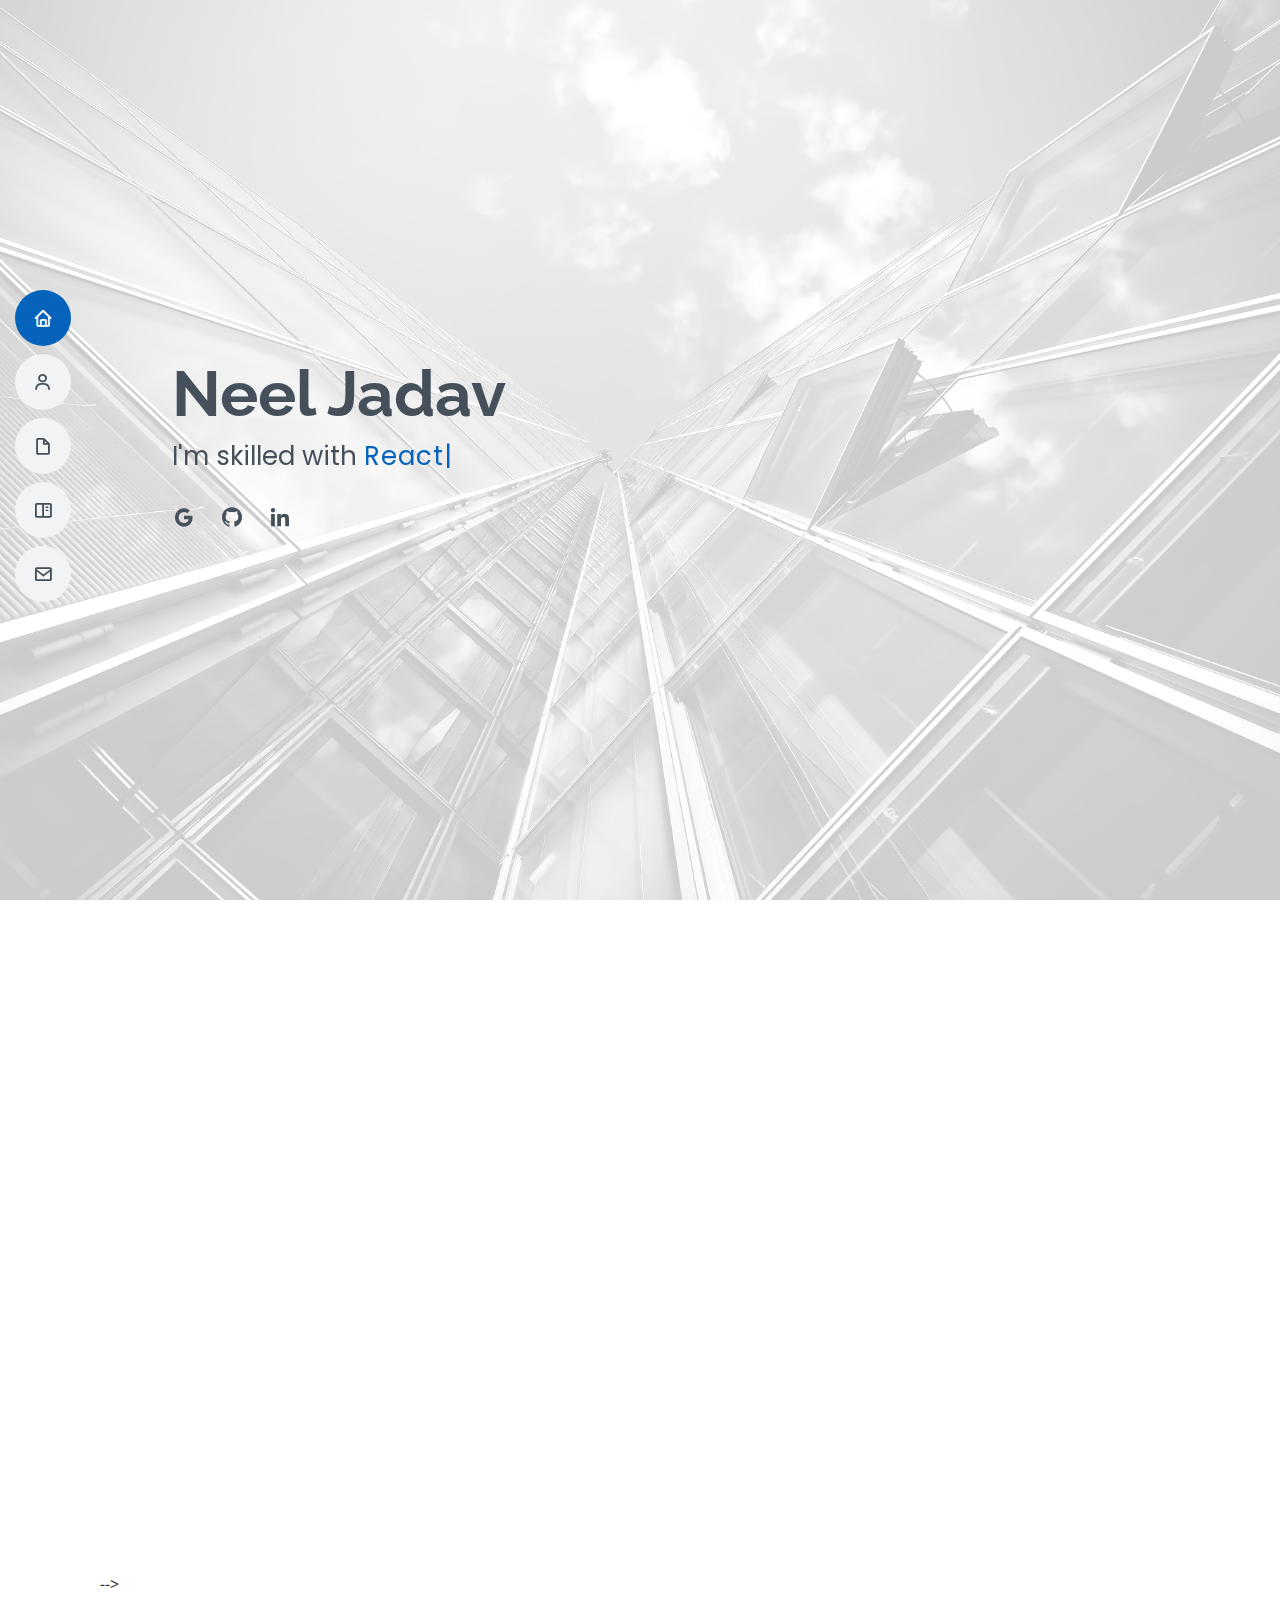
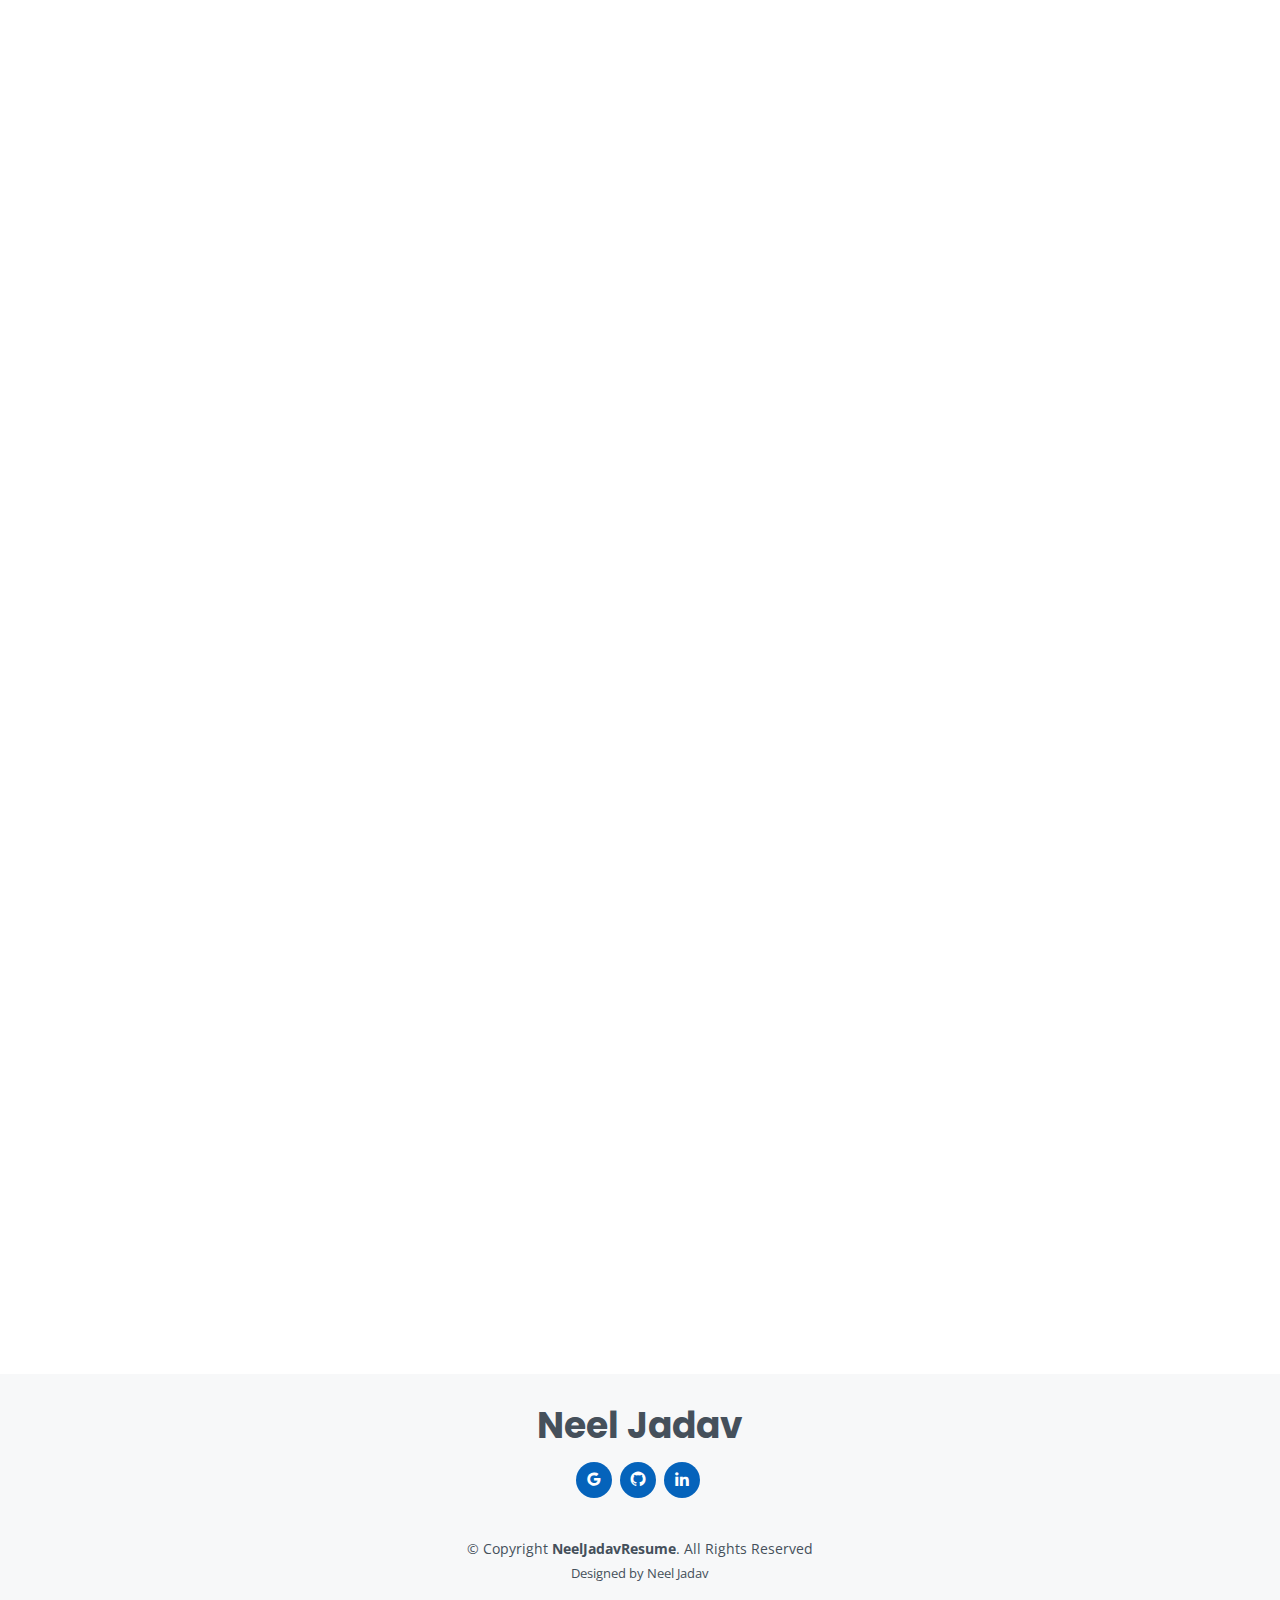
==== index.html @ 779129e9 "NeelJadavPortfolio" ====
<!DOCTYPE html>
<html lang="en">

<head>
  <meta charset="utf-8">
  <meta content="width=device-width, initial-scale=1.0" name="viewport">

  <title>Neel Jadav Portfolio</title>
  <meta content="" name="description">
  <meta content="" name="keywords">

  <!-- Favicons -->
  <link href="assets/img/njlogo.png" rel="icon">
  <link href="assets/img/njlogo.png" rel="apple-touch-icon">

  <!-- Google Fonts -->
  <link href="https://fonts.googleapis.com/css?family=Open+Sans:300,300i,400,400i,600,600i,700,700i|Raleway:300,300i,400,400i,500,500i,600,600i,700,700i|Poppins:300,300i,400,400i,500,500i,600,600i,700,700i" rel="stylesheet">

  <!-- Vendor CSS Files -->
  <link href="assets/vendor/aos/aos.css" rel="stylesheet">
  <link href="assets/vendor/bootstrap/css/bootstrap.min.css" rel="stylesheet">
  <link href="assets/vendor/bootstrap-icons/bootstrap-icons.css" rel="stylesheet">
  <link href="assets/vendor/boxicons/css/boxicons.min.css" rel="stylesheet">
  <link href="assets/vendor/glightbox/css/glightbox.min.css" rel="stylesheet">
  <link href="assets/vendor/swiper/swiper-bundle.min.css" rel="stylesheet">

  <!-- Template Main CSS File -->
  <link href="assets/css/style.css" rel="stylesheet">

  <!-- =======================================================
  * Template Name: MyResume - v4.7.0
  * Template URL: https://bootstrapmade.com/free-html-bootstrap-template-my-resume/
  * Author: BootstrapMade.com
  * License: https://bootstrapmade.com/license/
  ======================================================== -->
</head>

<body>

  <!-- ======= Mobile nav toggle button ======= -->
  <!-- <button type="button" class="mobile-nav-toggle d-xl-none"><i class="bi bi-list mobile-nav-toggle"></i></button> -->
  <i class="bi bi-list mobile-nav-toggle d-xl-none"></i>
  <!-- ======= Header ======= -->
  <header id="header" class="d-flex flex-column justify-content-center">

    <nav id="navbar" class="navbar nav-menu">
      <ul>
        <li><a href="#hero" class="nav-link scrollto active"><i class="bx bx-home"></i> <span>Home</span></a></li>
        <li><a href="#about" class="nav-link scrollto"><i class="bx bx-user"></i> <span>About</span></a></li>
        <li><a href="#resume" class="nav-link scrollto"><i class="bx bx-file-blank"></i> <span>Resume</span></a></li>
        <li><a href="#portfolio" class="nav-link scrollto"><i class="bx bx-book-content"></i> <span>Portfolio</span></a></li>
        <li><a href="#contact" class="nav-link scrollto"><i class="bx bx-envelope"></i> <span>Contact</span></a></li>
      </ul>
    </nav><!-- .nav-menu -->

  </header><!-- End Header -->

  <!-- ======= Hero Section ======= -->
  <section id="hero" class="d-flex flex-column justify-content-center">
    <div class="container" data-aos="zoom-in" data-aos-delay="100">
      <h1>Neel Jadav</h1>
      <p>I'm skilled with <span class="typed" data-typed-items="React Native, JavaScript, Java, DjangoRestFramework, Django"></span></p>
      <div class="social-links">
        <!-- <a href="#" class="facebook"><i class="bx bxl-facebook"></i></a> -->
        <a href="mailto:jadavneel70@gmail.com" target="_" class="instagram"><i class="bx bxl-google"></i></a>
        <a href="https://github.com/neelJadav27" target="_" class="google-plus"><i class="bx bxl-github"></i></a>
        <a href="https://www.linkedin.com/in/neeljadav/" target="_" class="linkedin"><i class="bx bxl-linkedin"></i></a>
      </div>
    </div>
  </section><!-- End Hero -->

  <main id="main">

    <!-- ======= About Section ======= -->
    <section id="about" class="about">
      <div class="container" data-aos="fade-up">

        <div class="section-title">
          <h2>About</h2>
          <!-- <p>Magnam dolores commodi suscipit. Necessitatibus eius consequatur ex aliquid fuga eum quidem. Sit sint consectetur velit. Quisquam quos quisquam cupiditate. Et nemo qui impedit suscipit alias ea. Quia fugiat sit in iste officiis commodi quidem hic quas.</p> -->
        </div>

        <div class="row">
          <div class="col-lg-4">
            <img src="assets/img/neelProfile.jpg" class="img-fluid" alt="">
          </div>

          <div class="col-lg-7 pt-4 pt-lg-0 content">
            <h3>Full-Stack Software Engineer</h3>
            <p class="fst-italic">
              I have developed multiple projects from scratch, carrying the development of its' back-end and front-end codebases.
            </p>
            <div class="row">
              <div class="col-lg-6">
                <ul>
                  <li><i class="bi bi-chevron-right"></i> <strong>Birthday:</strong> <span>27 December 1997</span></li>
                  
                  <li><i class="bi bi-chevron-right"></i> <strong>Phone:</strong> <span>+1 (647)-949-1227</span></li>
                  <li><i class="bi bi-chevron-right"></i> <strong>City:</strong> <span>Windsor, ON, Canada</span></li>
                </ul>
              </div>
              <div class="col-lg-6">
                <ul>
                  <li><i class="bi bi-chevron-right"></i> <strong>Age:</strong> <span>24</span></li>
                  <li><i class="bi bi-chevron-right"></i> <strong>Degree:</strong> <span>Master</span></li>
                  <li><i class="bi bi-chevron-right"></i> <strong>Email:</strong> <span>jadavn@uwindsor.ca</span></li>
                  
                </ul>
              </div>
            </div>
            <!-- <p>
              Officiis eligendi itaque labore et dolorum mollitia officiis optio vero. Quisquam sunt adipisci omnis et ut. Nulla accusantium dolor incidunt officia tempore. Et eius omnis.
              Cupiditate ut dicta maxime officiis quidem quia. Sed et consectetur qui quia repellendus itaque neque. Aliquid amet quidem ut quaerat cupiditate. Ab et eum qui repellendus omnis culpa magni laudantium dolores.
            </p> -->
          </div>
        </div>

      </div>
    </section><!-- End About Section -->

    <!-- ======= Facts Section =======
    <section id="facts" class="facts">
      <div class="container" data-aos="fade-up">

        <div class="section-title">
          <h2>Facts</h2>
          <p>Magnam dolores commodi suscipit. Necessitatibus eius consequatur ex aliquid fuga eum quidem. Sit sint consectetur velit. Quisquam quos quisquam cupiditate. Et nemo qui impedit suscipit alias ea. Quia fugiat sit in iste officiis commodi quidem hic quas.</p>
        </div>

        <div class="row">

          <div class="col-lg-3 col-md-6">
            <div class="count-box">
              <i class="bi bi-emoji-smile"></i>
              <span data-purecounter-start="0" data-purecounter-end="232" data-purecounter-duration="1" class="purecounter"></span>
              <p>Happy Clients</p>
            </div>
          </div>

          <div class="col-lg-3 col-md-6 mt-5 mt-md-0">
            <div class="count-box">
              <i class="bi bi-journal-richtext"></i>
              <span data-purecounter-start="0" data-purecounter-end="521" data-purecounter-duration="1" class="purecounter"></span>
              <p>Projects</p>
            </div>
          </div>

          <div class="col-lg-3 col-md-6 mt-5 mt-lg-0">
            <div class="count-box">
              <i class="bi bi-headset"></i>
              <span data-purecounter-start="0" data-purecounter-end="1463" data-purecounter-duration="1" class="purecounter"></span>
              <p>Hours Of Support</p>
            </div>
          </div>

          <div class="col-lg-3 col-md-6 mt-5 mt-lg-0">
            <div class="count-box">
              <i class="bi bi-award"></i>
              <span data-purecounter-start="0" data-purecounter-end="25" data-purecounter-duration="1" class="purecounter"></span>
              <p>Awards</p>
            </div>
          </div>

        </div>

      </div>
    </section><!-- End Facts Section -->
 -->
    <!-- ======= Skills Section ======= -->
    <section id="skills" class="skills section-bg">
      <div class="container" data-aos="fade-up">

        <div class="section-title">
          <h2>Skills</h2>
          <!-- <p>Magnam dolores commodi suscipit. Necessitatibus eius consequatur ex aliquid fuga eum quidem. Sit sint consectetur velit. Quisquam quos quisquam cupiditate. Et nemo qui impedit suscipit alias ea. Quia fugiat sit in iste officiis commodi quidem hic quas.</p> -->
          <p>I have developed multiple projects from scratch, carrying the development of its' back-end and front-end codebases.</p>
        </div>

        <div class="row skills-content">

          <div class="col-lg-6">

            <div class="progress">
              <span class="skill">React Native <i class="val">70%</i></span>
              <div class="progress-bar-wrap">
                <div class="progress-bar" role="progressbar" aria-valuenow="70" aria-valuemin="0" aria-valuemax="100"></div>
              </div>
            </div>

            <div class="progress">
              <span class="skill">Java <i class="val">80%</i></span>
              <div class="progress-bar-wrap">
                <div class="progress-bar" role="progressbar" aria-valuenow="80" aria-valuemin="0" aria-valuemax="100"></div>
              </div>
            </div>

            <div class="progress">
              <span class="skill">JavaScript <i class="val">85%</i></span>
              <div class="progress-bar-wrap">
                <div class="progress-bar" role="progressbar" aria-valuenow="85" aria-valuemin="0" aria-valuemax="100"></div>
              </div>
            </div>

          </div>

          <div class="col-lg-6">

            <div class="progress">
              <span class="skill">Django REST Framework <i class="val">70%</i></span>
              <div class="progress-bar-wrap">
                <div class="progress-bar" role="progressbar" aria-valuenow="70" aria-valuemin="0" aria-valuemax="100"></div>
              </div>
            </div>

            <div class="progress">
              <span class="skill">HTML/CSS <i class="val">90%</i></span>
              <div class="progress-bar-wrap">
                <div class="progress-bar" role="progressbar" aria-valuenow="90" aria-valuemin="0" aria-valuemax="100"></div>
              </div>
            </div>

            <div class="progress">
              <span class="skill">Python <i class="val">70%</i></span>
              <div class="progress-bar-wrap">
                <div class="progress-bar" role="progressbar" aria-valuenow="70" aria-valuemin="0" aria-valuemax="100"></div>
              </div>
            </div>

          </div>

        </div>

      </div>
    </section><!-- End Skills Section -->

    <!-- ======= Resume Section ======= -->
    <section id="resume" class="resume">
      <div class="container" data-aos="fade-up">

        <div class="section-title">
          <h2>Resume</h2>
        </div>

        <div class="row">
          <div class="col-lg-6">
            <h3 class="resume-title">Summary</h3>
            <div class="resume-item pb-0">
              <h4>Neel Jadav</h4>
              <!-- <p><em>Innovative and deadline-driven Graphic Designer with 3+ years of experience designing and developing user-centered digital/print marketing material from initial concept to final, polished deliverable.</em></p> -->
              <p><em>Aspiring computer engineer looking to work for reputable firms to offer high-quality work and learn their methods of execution.</em></p>
              <ul>
                <li>645 Randolph Avenue, Windsor, ON, Canada</li>
                <li>(647) 949-1227</li>
                <li>jadavn@uwindsor.ca</li>
              </ul>
            </div>

            <h3 class="resume-title">Education</h3>
            <div class="resume-item">
              <h4>Master of Applied Computing</h4>
              <h5>2021 - Present</h5>
              <p><em>University of Windsor, Windsor, Ontario</em></p>
              <p>Coursework: Advanced Softare Engineering topics, Advanced computing concepts, Advanced software programming, Advanced Database topics.</p>
            </div>
            <div class="resume-item">
              <h4>Bachelor of Technology in Computer Engineering</h4>
              <h5>2016 - 2020</h5>
              <p><em>Indus University, Ahmedabad, India</em></p>
              <p>Organised a number of technical events for computer department students on campus.</p>
            </div>
          </div>
          <div class="col-lg-6">
            <h3 class="resume-title">Professional Experience</h3>
            <div class="resume-item">
              <h4>React Native Trainee</h4>
              <h5>June 2020 - October 2020</h5>
              <p><em>Surat, Gujarat, India </em></p>
              <ul>
                <li>Modified UI design of client’s existing FoodDelivery application.</li>
                <li>Solved functional errors in the application and present solutions as per requirements.</li>
                <li>Daily standup meeting with client for updates and additional requirements.</li>
              </ul>
            </div>
            <div class="resume-item">
              <h4>Android Application Developer</h4>
              <h5>January 2020 - May 2020</h5>
              <p><em>Surat, Gujarat, India</em></p>
              <ul>
                <li>Developed an application to check whether sales representatives have visited the designated area.</li>
                <li>Developed both back-end and front-end codebases of the project.</li>
                <li>Worked on Google's DirectionAPI for tracking the employees current location and compare with designated location.</li>
              </ul>
            </div>
          </div>
          
          <div class="col-lg-6">
            <h3 class="resume-title">Certificate</h3>
            <div class="resume-item">
              <ul>
                <li>Software Development Life Cycle(SDLC), Online LinkedIn Learning</li>
                <li>Learning <b>MongoDB</b> by Justin Jenkins, LinkedIn Learning</li>
                <li>APIs and Web Services by Kesha Williams, LinkedIn Learning</li>
              </ul>
            </div>
          </div>
        </div>

      </div>
    </section><!-- End Resume Section -->

    <!-- ======= Portfolio Section ======= -->
    <section id="portfolio" class="portfolio section-bg">
      <div class="container" data-aos="fade-up">

        <div class="section-title">
          <h2>Projects</h2>
          <p>I highlighted few projects that I worked on during my undergraduate and graduate studies.</p>
        </div>

        <!-- <div class="row">
          <div class="col-lg-12 d-flex justify-content-center" data-aos="fade-up" data-aos-delay="100">
            <ul id="portfolio-flters">
              <li data-filter="*" class="filter-active">All</li>
              <li data-filter=".filter-app">App</li>
              <li data-filter=".filter-card">Card</li>
              <li data-filter=".filter-web">Web</li>
            </ul>
          </div>
        </div> -->

        <div class="row portfolio-container" data-aos="fade-up" data-aos-delay="200">

          <div class="col-lg-4 col-md-6 portfolio-item filter-app">
            <div class="portfolio-wrap">
              <img src="assets/img/portfolio/WindsAR_logo.jpeg" class="img-fluid" alt="">
              <div class="portfolio-info">
                <h4>WindsAR</h4>
                <div class="portfolio-links">
                  <a href="assets/img/portfolio/WindsAR_logo.jpeg" data-gallery="portfolioGallery" class="portfolio-lightbox" title="WindsAR"><b><i class="bx bx-plus"></i></b></a>
                  <a href="portfolio-details.html" class="portfolio-details-lightbox" data-glightbox="type: external" title="Portfolio Details"><i class="bx bx-link"></i></a>
                </div>
              </div>
            </div>
          </div>

          <div class="col-lg-4 col-md-6 portfolio-item filter-app">
            <div class="portfolio-wrap">
              <img src="assets/img/portfolio/anveshan.jpg" class="img-fluid" alt="">
              <div class="portfolio-info">
                <h4>Search Engine - Anveshan</h4>
                <div class="portfolio-links">
                  <a href="assets/img/portfolio/anveshan.jpg" data-gallery="portfolioGallery" class="portfolio-lightbox" title="Search Engine - Anveshan"><i class="bx bx-plus"></i></a>
                  <a href="anveshan.html" class="portfolio-details-lightbox" data-glightbox="type: external" title="Portfolio Details"><i class="bx bx-link"></i></a>
                </div>
              </div>
            </div>
          </div>

          <div class="col-lg-4 col-md-6 portfolio-item filter-app">
            <div class="portfolio-wrap">
              <img src="assets/img/portfolio/Predictocrypto.jpg" class="img-fluid" alt="">
              <div class="portfolio-info">
                <h4>Predict-o-crypto</h4>
                <div class="portfolio-links">
                  <a href="assets/img/portfolio/Predictocrypto.jpg" data-gallery="portfolioGallery" class="portfolio-lightbox" title="Predict-o-crypto"><i class="bx bx-plus"></i></a>
                  <a href="predicto.html" class="portfolio-details-lightbox" data-glightbox="type: external" title="Portfolio Details"><i class="bx bx-link"></i></a>
                </div>
              </div>
            </div>
          </div>

          <div class="col-lg-4 col-md-6 portfolio-item filter-app">
            <div class="portfolio-wrap">
              <img src="assets/img/portfolio/GPSTrackingSystem.png" class="img-fluid" alt="">
              <div class="portfolio-info">
                <h4>GPS Based Tracking System</h4>
                <div class="portfolio-links">
                  <a href="assets/img/portfolio/GPSTrackingSystem.png" data-gallery="portfolioGallery" class="portfolio-lightbox" title="GPS Based Appointment Tracking System"><i class="bx bx-plus"></i></a>
                  <a href="GPStrack.html" class="portfolio-details-lightbox" data-glightbox="type: external" title="Portfolio Details"><i class="bx bx-link"></i></a>
                </div>
              </div>
            </div>
          </div>

          <!-- <div class="col-lg-4 col-md-6 portfolio-item filter-card">
            <div class="portfolio-wrap">
              <img src="assets/img/portfolio/portfolio-4.jpg" class="img-fluid" alt="">
              <div class="portfolio-info">
                <h4></h4>
                <p>Card</p>
                <div class="portfolio-links">
                  <a href="assets/img/portfolio/portfolio-4.jpg" data-gallery="portfolioGallery" class="portfolio-lightbox" title="Card 2"><i class="bx bx-plus"></i></a>
                  <a href="portfolio-details.html" class="portfolio-details-lightbox" data-glightbox="type: external" title="Portfolio Details"><i class="bx bx-link"></i></a>
                </div>
              </div>
            </div>
          </div> -->

          <!-- <div class="col-lg-4 col-md-6 portfolio-item filter-web">
            <div class="portfolio-wrap">
              <img src="assets/img/portfolio/portfolio-5.jpg" class="img-fluid" alt="">
              <div class="portfolio-info">
                <h4>Web 2</h4>
                <p>Web</p>
                <div class="portfolio-links">
                  <a href="assets/img/portfolio/portfolio-5.jpg" data-gallery="portfolioGallery" class="portfolio-lightbox" title="Web 2"><i class="bx bx-plus"></i></a>
                  <a href="portfolio-details.html" class="portfolio-details-lightbox" data-glightbox="type: external" title="Portfolio Details"><i class="bx bx-link"></i></a>
                </div>
              </div>
            </div>
          </div>

          <div class="col-lg-4 col-md-6 portfolio-item filter-app">
            <div class="portfolio-wrap">
              <img src="assets/img/portfolio/portfolio-6.jpg" class="img-fluid" alt="">
              <div class="portfolio-info">
                <h4>App 3</h4>
                <p>App</p>
                <div class="portfolio-links">
                  <a href="assets/img/portfolio/portfolio-6.jpg" data-gallery="portfolioGallery" class="portfolio-lightbox" title="App 3"><i class="bx bx-plus"></i></a>
                  <a href="portfolio-details.html" class="portfolio-details-lightbox" data-glightbox="type: external" title="Portfolio Details"><i class="bx bx-link"></i></a>
                </div>
              </div>
            </div>
          </div>

          <div class="col-lg-4 col-md-6 portfolio-item filter-card">
            <div class="portfolio-wrap">
              <img src="assets/img/portfolio/portfolio-7.jpg" class="img-fluid" alt="">
              <div class="portfolio-info">
                <h4>Card 1</h4>
                <p>Card</p>
                <div class="portfolio-links">
                  <a href="assets/img/portfolio/portfolio-7.jpg" data-gallery="portfolioGallery" class="portfolio-lightbox" title="Card 1"><i class="bx bx-plus"></i></a>
                  <a href="portfolio-details.html" class="portfolio-details-lightbox" data-glightbox="type: external" title="Portfolio Details"><i class="bx bx-link"></i></a>
                </div>
              </div>
            </div>
          </div>

          <div class="col-lg-4 col-md-6 portfolio-item filter-card">
            <div class="portfolio-wrap">
              <img src="assets/img/portfolio/portfolio-8.jpg" class="img-fluid" alt="">
              <div class="portfolio-info">
                <h4>Card 3</h4>
                <p>Card</p>
                <div class="portfolio-links">
                  <a href="assets/img/portfolio/portfolio-8.jpg" data-gallery="portfolioGallery" class="portfolio-lightbox" title="Card 3"><i class="bx bx-plus"></i></a>
                  <a href="portfolio-details.html" class="portfolio-details-lightbox" data-glightbox="type: external" title="Portfolio Details"><i class="bx bx-link"></i></a>
                </div>
              </div>
            </div>
          </div>

          <div class="col-lg-4 col-md-6 portfolio-item filter-web">
            <div class="portfolio-wrap">
              <img src="assets/img/portfolio/portfolio-9.jpg" class="img-fluid" alt="">
              <div class="portfolio-info">
                <h4>Web 3</h4>
                <p>Web</p>
                <div class="portfolio-links">
                  <a href="assets/img/portfolio/portfolio-9.jpg" data-gallery="portfolioGallery" class="portfolio-lightbox" title="Web 3"><i class="bx bx-plus"></i></a>
                  <a href="portfolio-details.html" class="portfolio-details-lightbox" data-glightbox="type: external" title="Portfolio Details"><i class="bx bx-link"></i></a>
                </div>
              </div>
            </div>
          </div> -->

        </div>

      </div>
    </section><!-- End Portfolio Section -->

     <!-- ======= Contact Section ======= -->
    <section id="contact" class="contact">
      <div class="container" data-aos="fade-up">

        <div class="section-title">
          <h2>Contact</h2>
        </div>

        <div class="row mt-1">

          <div class="col-lg-4">
            <div class="info">
              <div class="address">
                <i class="bi bi-geo-alt"></i>
                <h4>Location:</h4>
                <p>645 Randolph Avenue, Windsor, Ontario, Canada</p>
              </div>

              <div class="email">
                <i class="bi bi-envelope"></i>
                <h4>Email:</h4>
                <p>jadavn@uwindsor.ca</p>
              </div>

              <div class="phone">
                <i class="bi bi-phone"></i>
                <h4>Call:</h4>
                <p>+1 647 949 1227</p>
              </div>

            </div>

          </div>

          <div class="col-lg-8 mt-5 mt-lg-0">

            <iframe src="https://www.google.com/maps/embed?pb=!1m18!1m12!1m3!1d2950.758970745052!2d-83.06894708557334!3d42.30500817919057!2m3!1f0!2f0!3f0!3m2!1i1024!2i768!4f13.1!3m3!1m2!1s0x883b2d770b5d1319%3A0x4c1bff1bf625b05!2sEssex%20Hall%2C%20Windsor%2C%20ON%20N9B%203P4!5e0!3m2!1sen!2sca!4v1641789433827!5m2!1sen!2sca" width="600" height="450" style="border:0;" allowfullscreen="" loading="lazy"></iframe>
          </div>

        </div>

      </div>
    </section><!-- End Contact Section -->

  </main><!-- End #main -->

  <!-- ======= Footer ======= -->
  <footer id="footer">
    <div class="container">
      <h3>Neel Jadav</h3>
      <div class="social-links">
        <a href="mailto:jadavneel70@gmail.com" target="_" class="instagram"><i class="bx bxl-google"></i></a>
        <a href="https://github.com/neelJadav27" target="_" class="google-plus"><i class="bx bxl-github"></i></a>
        <a href="https://www.linkedin.com/in/neeljadav/" target="_" class="linkedin"><i class="bx bxl-linkedin"></i></a>
      </div>
      <div class="copyright">
        &copy; Copyright <strong><span>NeelJadavResume</span></strong>. All Rights Reserved
      </div>
      <div class="credits">
        <!-- All the links in the footer should remain intact. -->
        <!-- You can delete the links only if you purchased the pro version. -->
        <!-- Licensing information: [license-url] -->
        <!-- Purchase the pro version with working PHP/AJAX contact form: https://bootstrapmade.com/free-html-bootstrap-template-my-resume/ -->
        Designed by Neel Jadav
      </div>
    </div>
  </footer><!-- End Footer -->

  <div id="preloader"></div>
  <a href="#" class="back-to-top d-flex align-items-center justify-content-center"><i class="bi bi-arrow-up-short"></i></a>

  <!-- Vendor JS Files -->
  <script src="assets/vendor/purecounter/purecounter.js"></script>
  <script src="assets/vendor/aos/aos.js"></script>
  <script src="assets/vendor/bootstrap/js/bootstrap.bundle.min.js"></script>
  <script src="assets/vendor/glightbox/js/glightbox.min.js"></script>
  <script src="assets/vendor/isotope-layout/isotope.pkgd.min.js"></script>
  <script src="assets/vendor/swiper/swiper-bundle.min.js"></script>
  <script src="assets/vendor/typed.js/typed.min.js"></script>
  <script src="assets/vendor/waypoints/noframework.waypoints.js"></script>
  <script src="assets/vendor/php-email-form/validate.js"></script>

  <!-- Template Main JS File -->
  <script src="assets/js/main.js"></script>

</body>

</html>
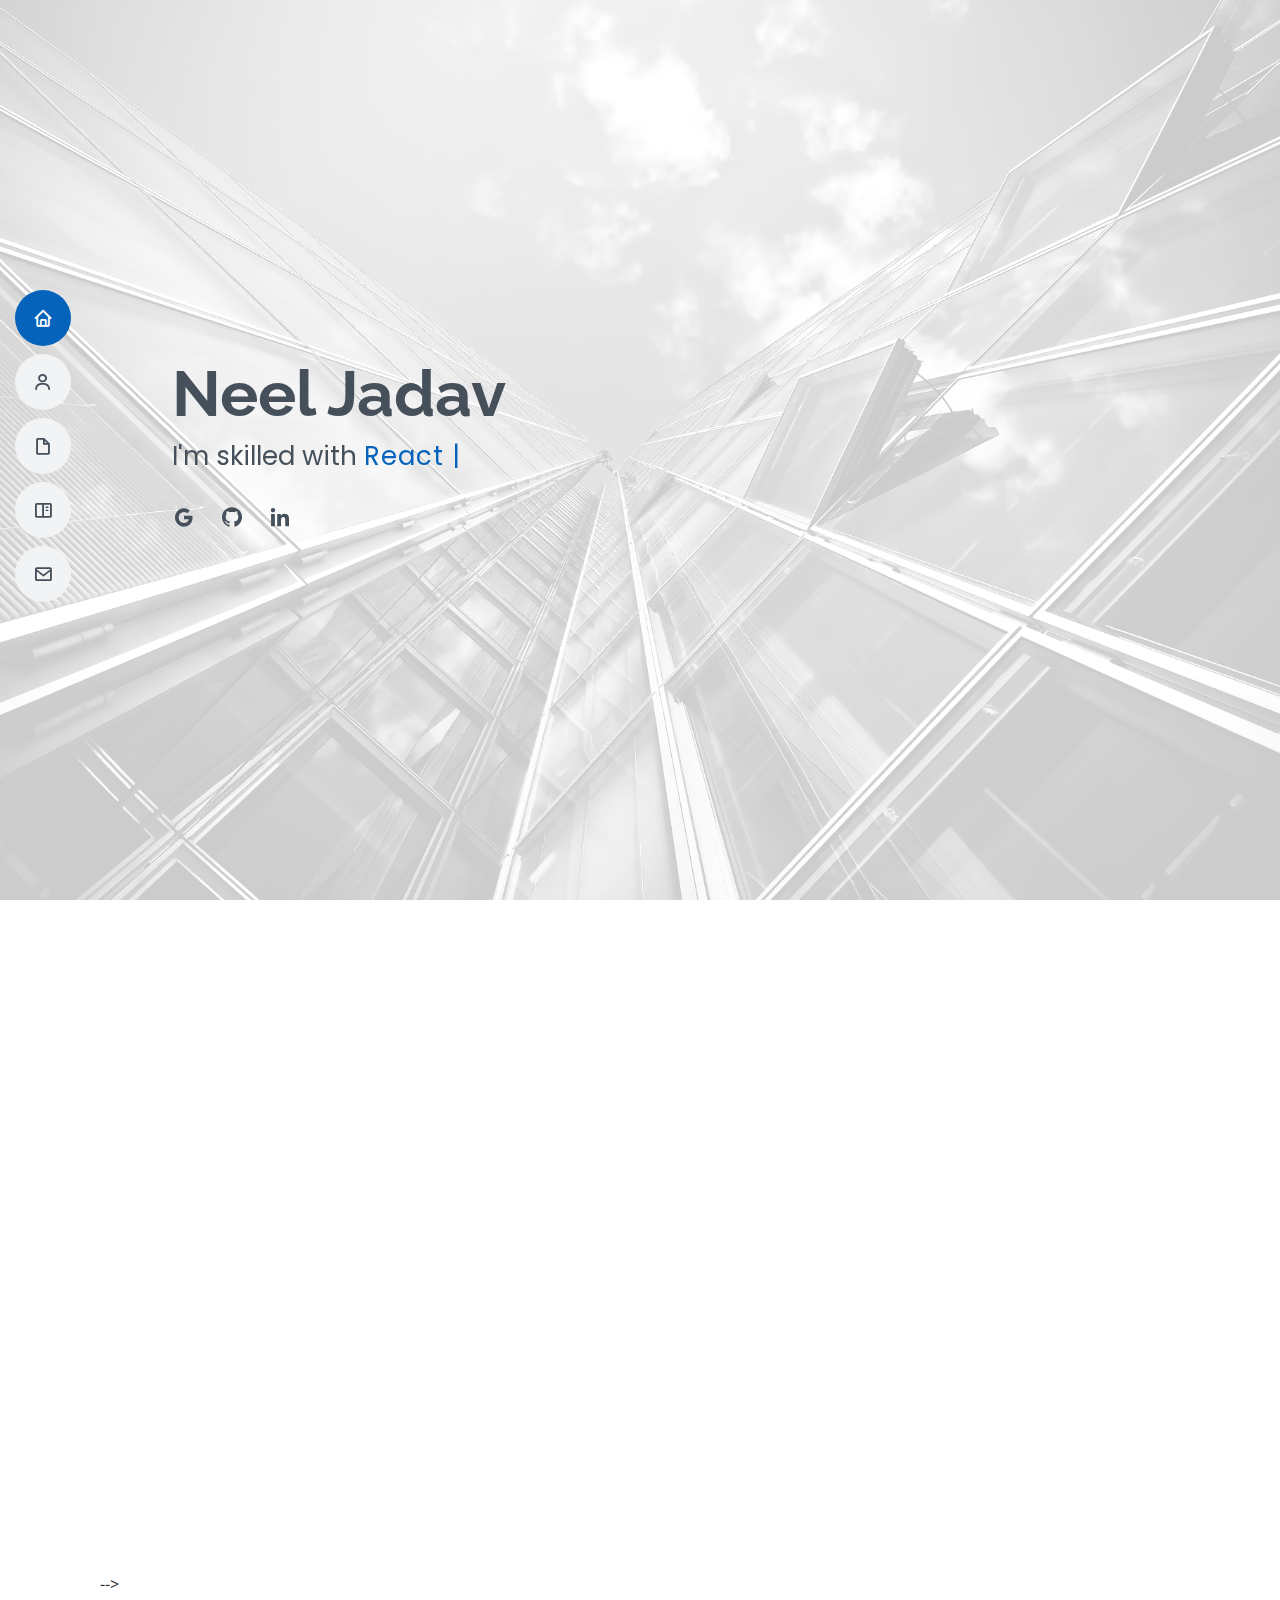
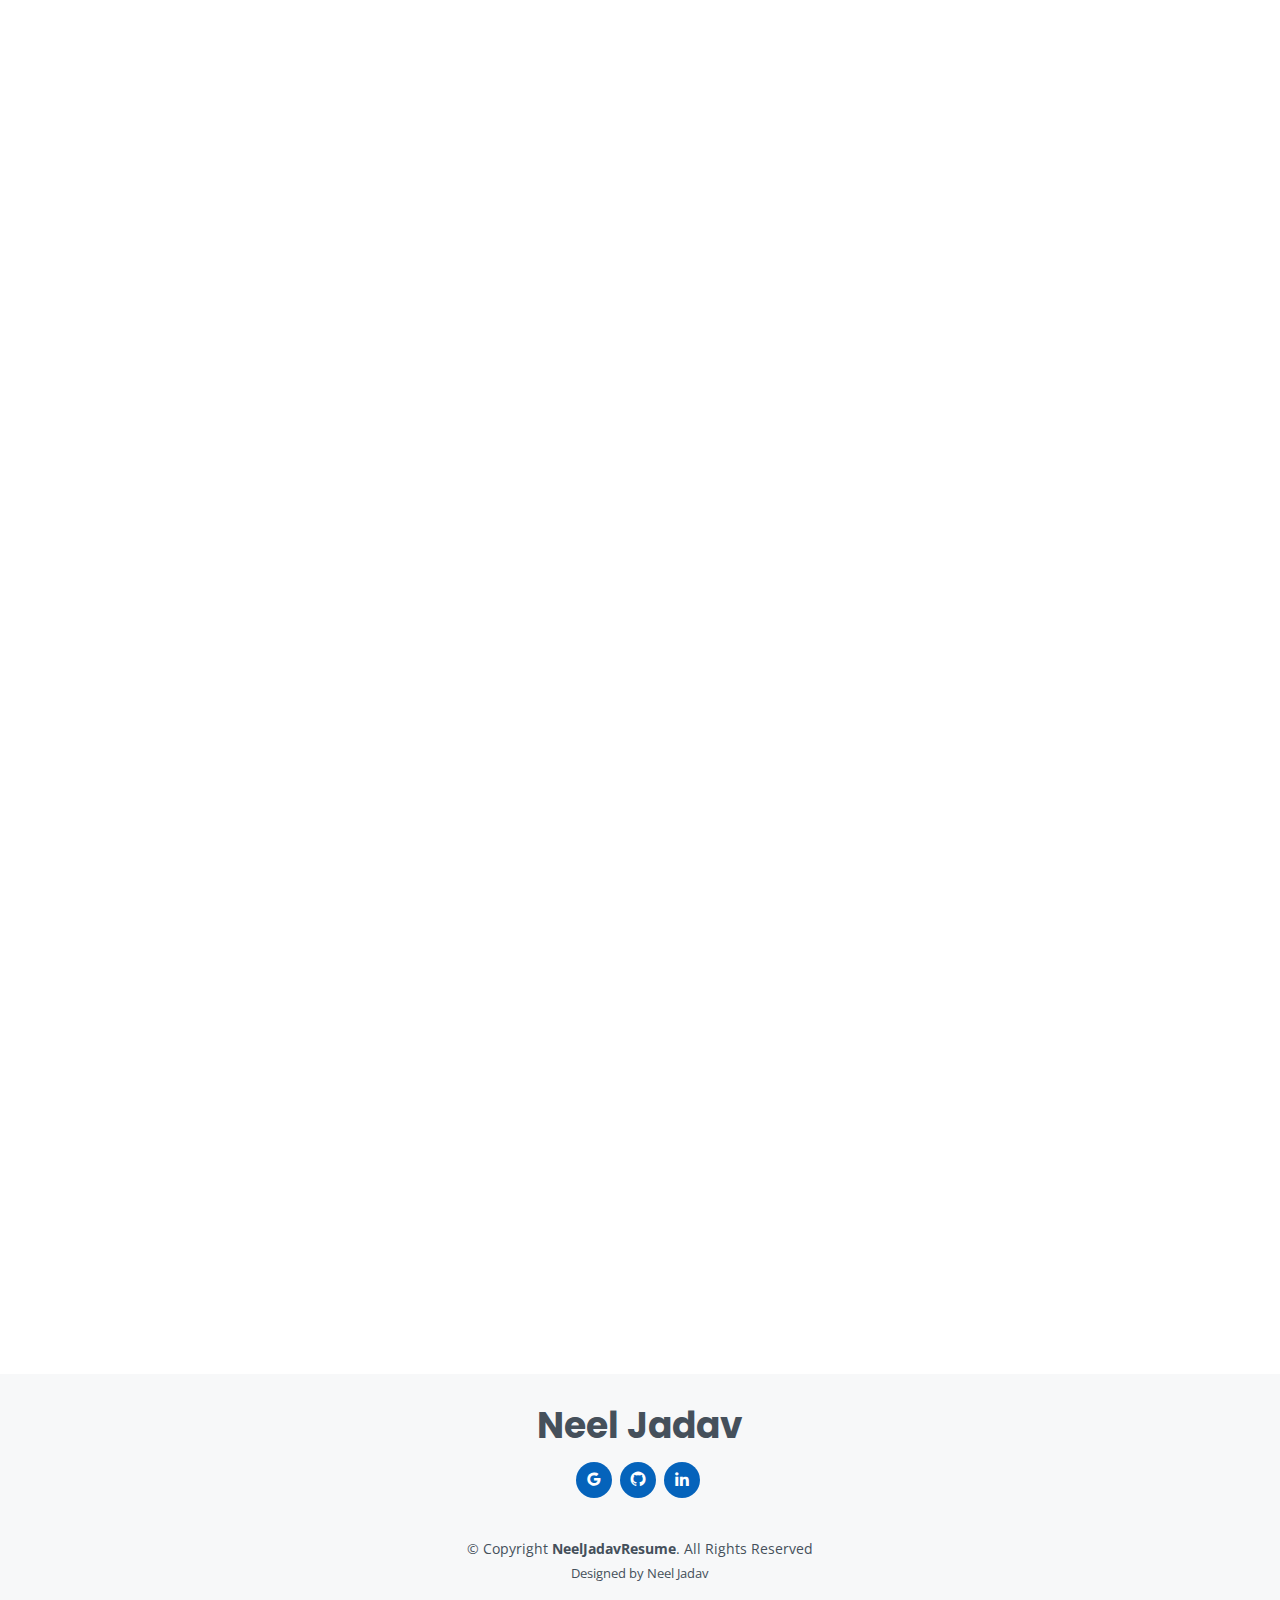
==== commit 57a73c8c: "Update index.html" ====
--- a/index.html
+++ b/index.html
@@ -48,7 +48,7 @@
         <li><a href="#hero" class="nav-link scrollto active"><i class="bx bx-home"></i> <span>Home</span></a></li>
         <li><a href="#about" class="nav-link scrollto"><i class="bx bx-user"></i> <span>About</span></a></li>
         <li><a href="#resume" class="nav-link scrollto"><i class="bx bx-file-blank"></i> <span>Resume</span></a></li>
-        <li><a href="#portfolio" class="nav-link scrollto"><i class="bx bx-book-content"></i> <span>Portfolio</span></a></li>
+        <li><a href="#portfolio" class="nav-link scrollto"><i class="bx bx-book-content"></i> <span>Project</span></a></li>
         <li><a href="#contact" class="nav-link scrollto"><i class="bx bx-envelope"></i> <span>Contact</span></a></li>
       </ul>
     </nav><!-- .nav-menu -->
@@ -86,17 +86,15 @@
           </div>
 
           <div class="col-lg-7 pt-4 pt-lg-0 content">
-            <h3>Full-Stack Software Engineer</h3>
-            <p class="fst-italic">
-              I have developed multiple projects from scratch, carrying the development of its' back-end and front-end codebases.
-            </p>
+            <br>
+            <h3>Personal Information</h3>
+            <br>
             <div class="row">
               <div class="col-lg-6">
                 <ul>
-                  <li><i class="bi bi-chevron-right"></i> <strong>Birthday:</strong> <span>27 December 1997</span></li>
-                  
+                  <li><i class="bi bi-chevron-right"></i> <strong>Birthday:</strong> <span>27 December 1997</span></li>            
+                  <li><i class="bi bi-chevron-right"></i> <strong>City:</strong> <span>Windsor, ON, Canada</span></li>
                   <li><i class="bi bi-chevron-right"></i> <strong>Phone:</strong> <span>+1 (647)-949-1227</span></li>
-                  <li><i class="bi bi-chevron-right"></i> <strong>City:</strong> <span>Windsor, ON, Canada</span></li>
                 </ul>
               </div>
               <div class="col-lg-6">
@@ -108,6 +106,10 @@
                 </ul>
               </div>
             </div>
+            <br>
+            <p>
+              Diligent software developer with individually developed multiple projects and having one year of experience in application development. Additionally, by being an active member of CESA (Computer Engineering Student Association), I have enhanced my management & soft skills through organizing technical & non-technical events during my undergraduate. Eager to join Canadian workplace to enhance my skillset and deliver efficient solutions working with the team.
+            </p>
             <!-- <p>
               Officiis eligendi itaque labore et dolorum mollitia officiis optio vero. Quisquam sunt adipisci omnis et ut. Nulla accusantium dolor incidunt officia tempore. Et eius omnis.
               Cupiditate ut dicta maxime officiis quidem quia. Sed et consectetur qui quia repellendus itaque neque. Aliquid amet quidem ut quaerat cupiditate. Ab et eum qui repellendus omnis culpa magni laudantium dolores.
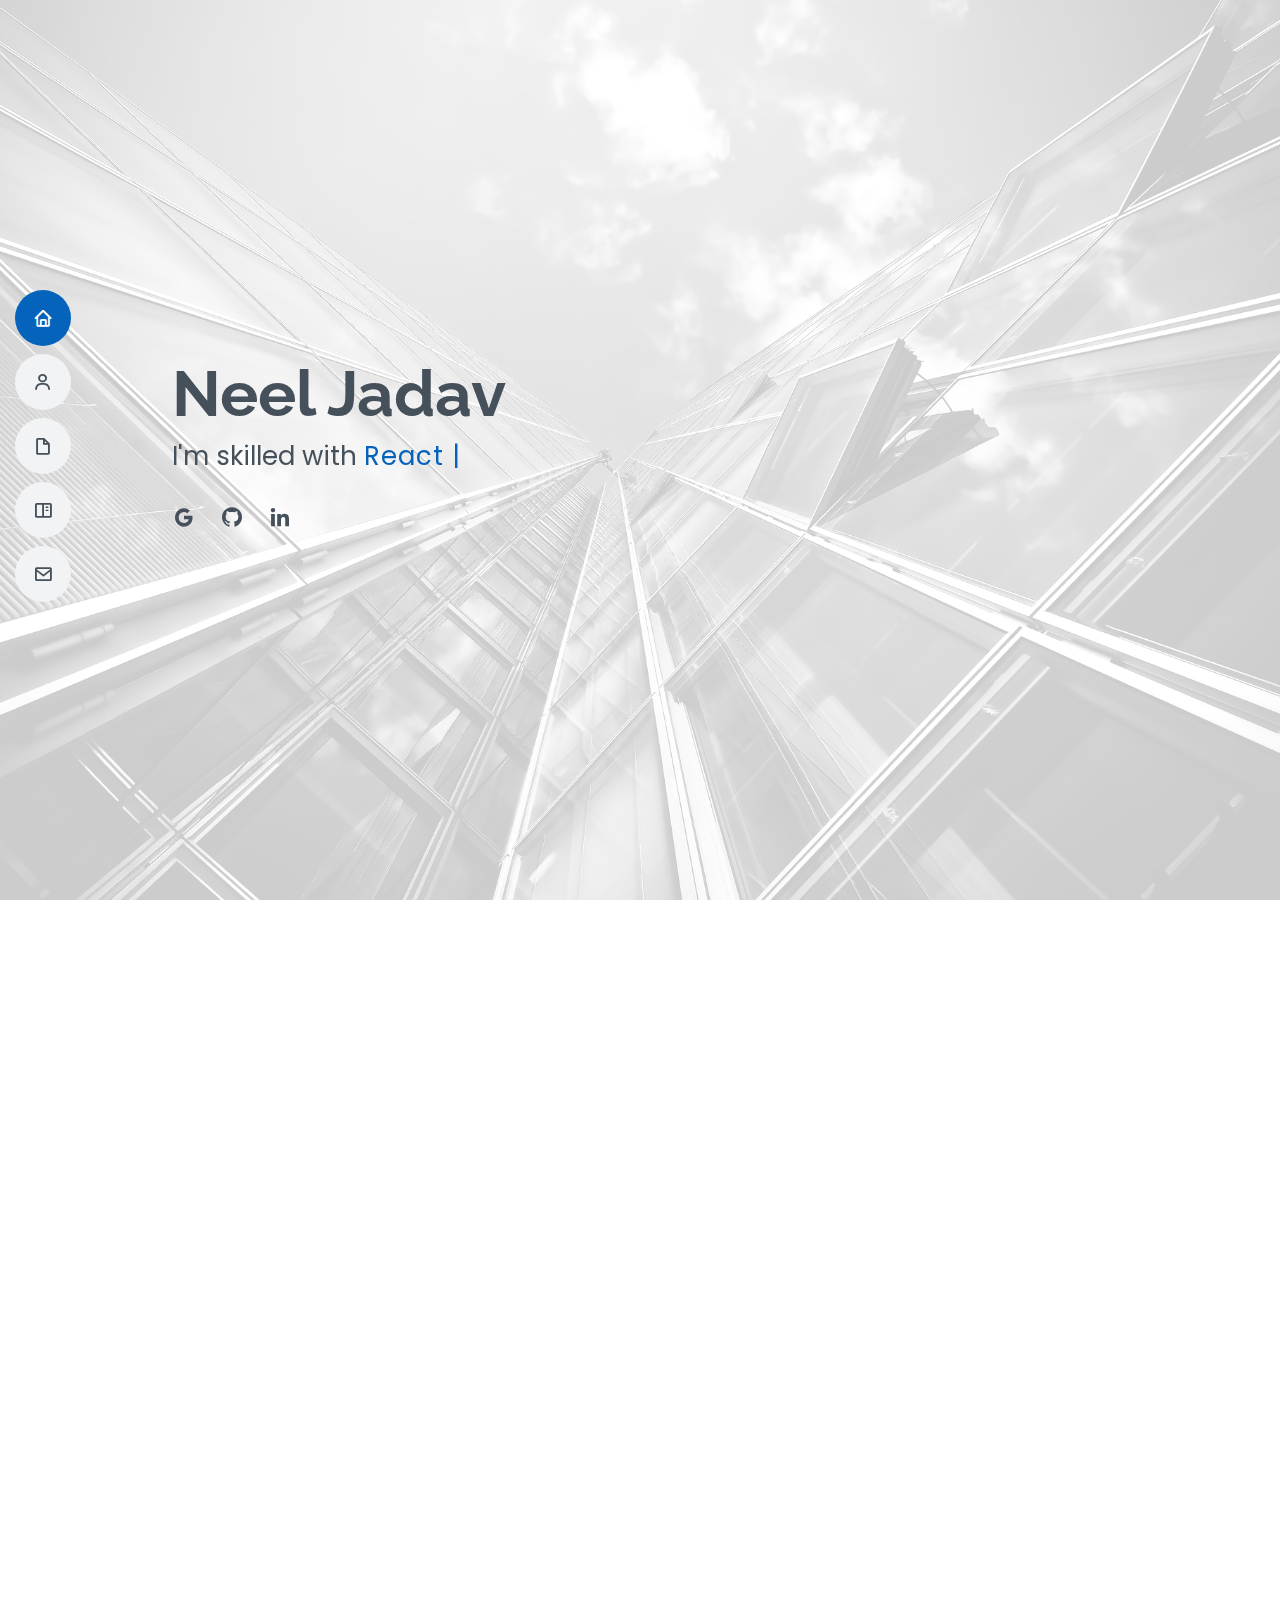
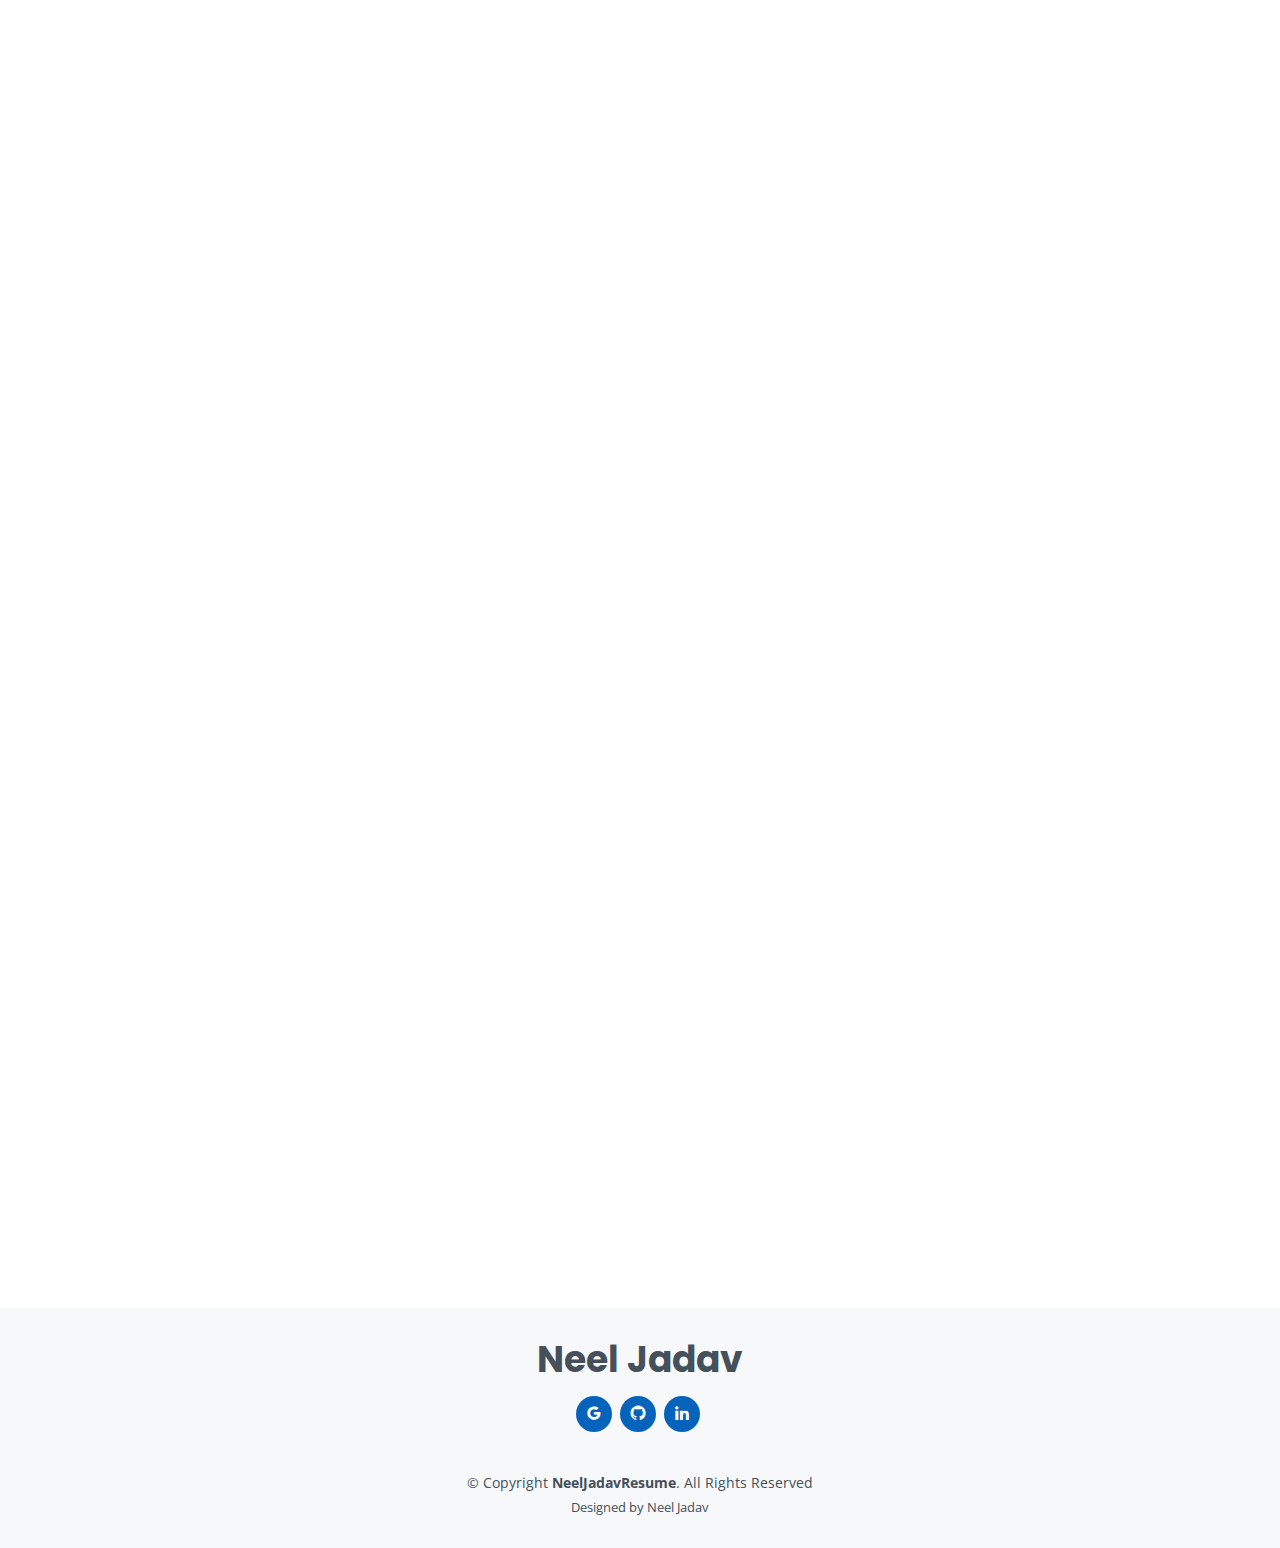
==== commit 290d122d: "profile image change" ====
--- a/index.html
+++ b/index.html
@@ -82,7 +82,7 @@
 
         <div class="row">
           <div class="col-lg-4">
-            <img src="assets/img/neelProfile.jpg" class="img-fluid" alt="">
+            <img src="assets/img/profile_neel.jpeg" class="img-fluid" alt="">
           </div>
 
           <div class="col-lg-7 pt-4 pt-lg-0 content">
@@ -167,7 +167,7 @@
 
       </div>
     </section><!-- End Facts Section -->
- -->
+
     <!-- ======= Skills Section ======= -->
     <section id="skills" class="skills section-bg">
       <div class="container" data-aos="fade-up">
@@ -279,7 +279,7 @@
               <p><em>Surat, Gujarat, India </em></p>
               <ul>
                 <li>Modified UI design of client’s existing FoodDelivery application.</li>
-                <li>Solved functional errors in the application and present solutions as per requirements.</li>
+                <li>Solved existing functional errors in the application and provided solutions as per requirements.</li>
                 <li>Daily standup meeting with client for updates and additional requirements.</li>
               </ul>
             </div>
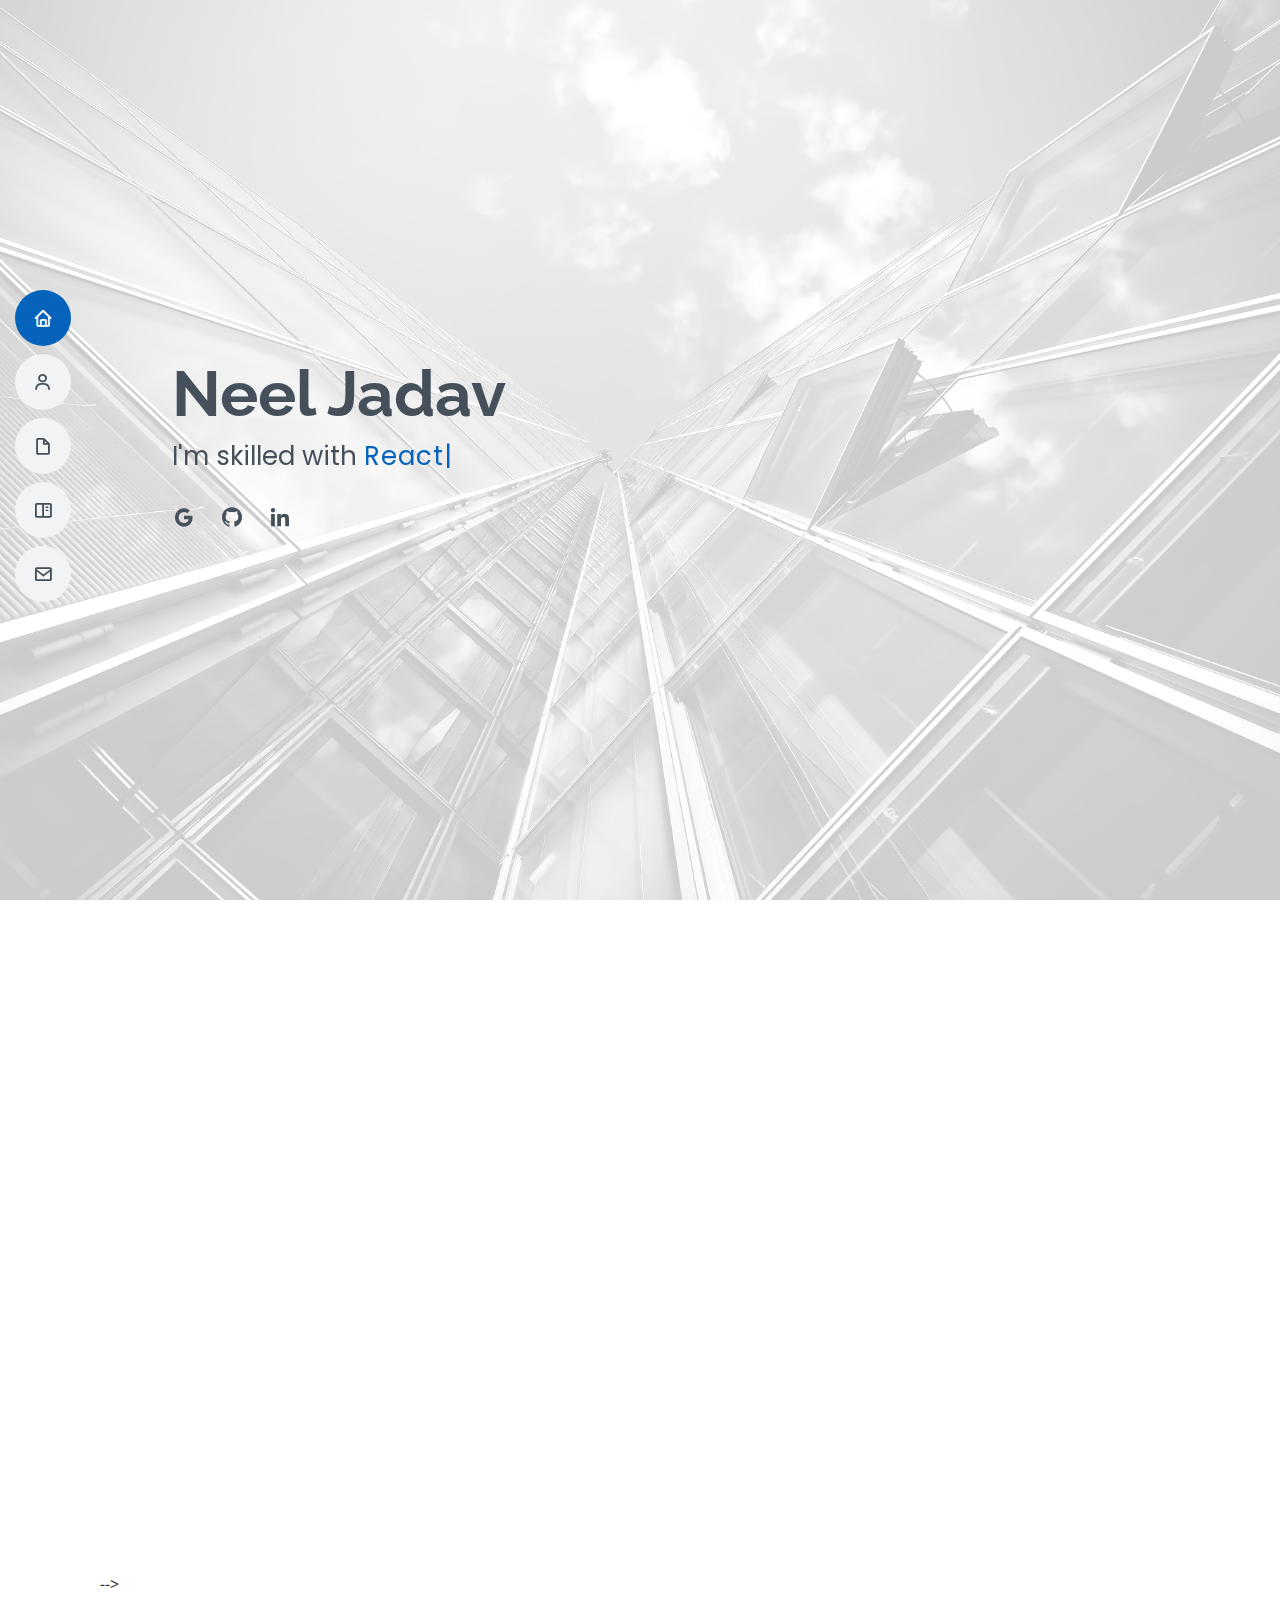
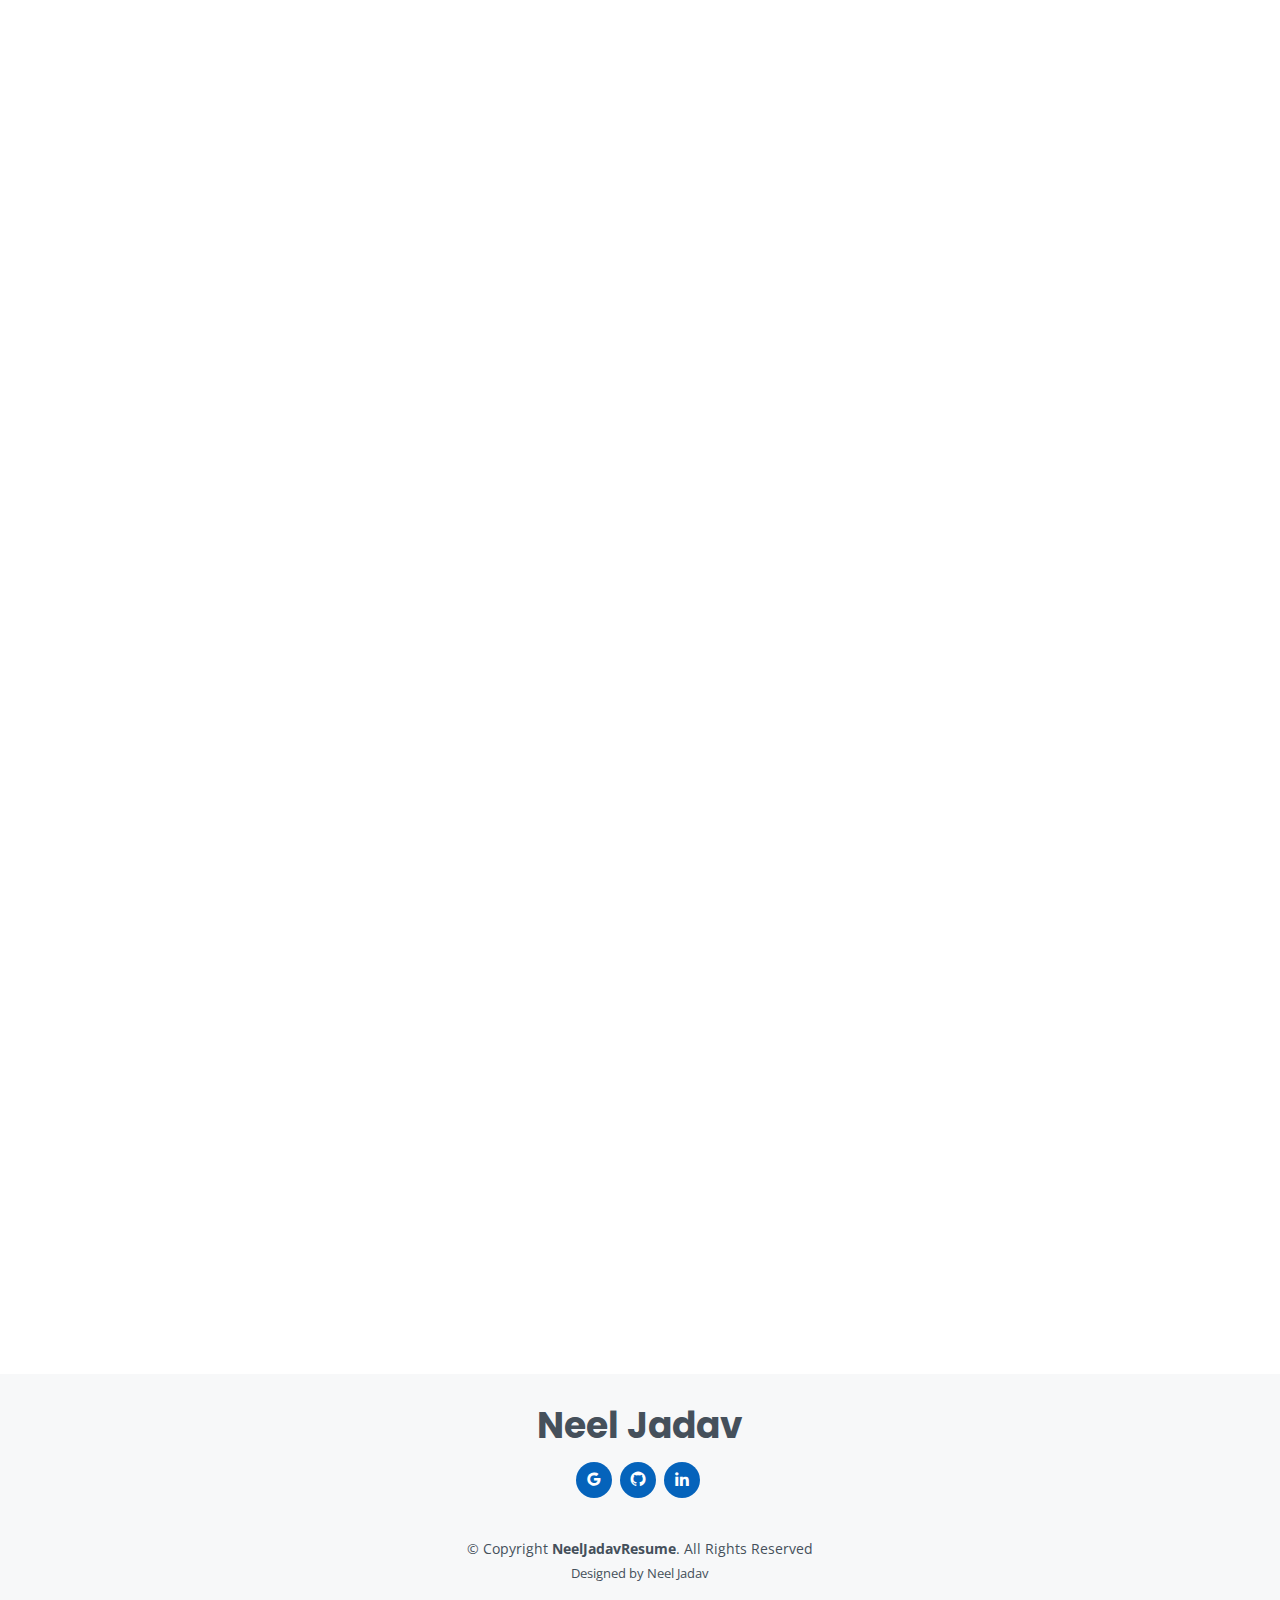
==== commit dad01b29: "Updated new projects" ====
--- a/index.html
+++ b/index.html
@@ -48,7 +48,7 @@
         <li><a href="#hero" class="nav-link scrollto active"><i class="bx bx-home"></i> <span>Home</span></a></li>
         <li><a href="#about" class="nav-link scrollto"><i class="bx bx-user"></i> <span>About</span></a></li>
         <li><a href="#resume" class="nav-link scrollto"><i class="bx bx-file-blank"></i> <span>Resume</span></a></li>
-        <li><a href="#portfolio" class="nav-link scrollto"><i class="bx bx-book-content"></i> <span>Project</span></a></li>
+        <li><a href="#portfolio" class="nav-link scrollto"><i class="bx bx-book-content"></i> <span>Portfolio</span></a></li>
         <li><a href="#contact" class="nav-link scrollto"><i class="bx bx-envelope"></i> <span>Contact</span></a></li>
       </ul>
     </nav><!-- .nav-menu -->
@@ -59,10 +59,10 @@
   <section id="hero" class="d-flex flex-column justify-content-center">
     <div class="container" data-aos="zoom-in" data-aos-delay="100">
       <h1>Neel Jadav</h1>
-      <p>I'm skilled with <span class="typed" data-typed-items="React Native, JavaScript, Java, DjangoRestFramework, Django"></span></p>
+      <p>I'm skilled with <span class="typed" data-typed-items="React Native, JavaScript, Java, React JS, Android, DjangoRestFramework, Django"></span></p>
       <div class="social-links">
         <!-- <a href="#" class="facebook"><i class="bx bxl-facebook"></i></a> -->
-        <a href="mailto:jadavneel70@gmail.com" target="_" class="instagram"><i class="bx bxl-google"></i></a>
+        <a href="mailto:jadavneelp@gmail.com" target="_" class="instagram"><i class="bx bxl-google"></i></a>
         <a href="https://github.com/neelJadav27" target="_" class="google-plus"><i class="bx bxl-github"></i></a>
         <a href="https://www.linkedin.com/in/neeljadav/" target="_" class="linkedin"><i class="bx bxl-linkedin"></i></a>
       </div>
@@ -82,34 +82,32 @@
 
         <div class="row">
           <div class="col-lg-4">
-            <img src="assets/img/profile_neel.jpeg" class="img-fluid" alt="">
+            <img src="assets/img/neelProfile.jpg" class="img-fluid" alt="">
           </div>
 
           <div class="col-lg-7 pt-4 pt-lg-0 content">
-            <br>
-            <h3>Personal Information</h3>
-            <br>
+            <h3>Full-Stack Software Engineer</h3>
+            <p class="fst-italic">
+              I have developed multiple projects from scratch, carrying the development of its' back-end and front-end codebases.
+            </p>
             <div class="row">
               <div class="col-lg-6">
                 <ul>
-                  <li><i class="bi bi-chevron-right"></i> <strong>Birthday:</strong> <span>27 December 1997</span></li>            
+                  <li><i class="bi bi-chevron-right"></i> <strong>Birthday:</strong> <span>27 December 1997</span></li>
+                  
+                  <li><i class="bi bi-chevron-right"></i> <strong>Phone:</strong> <span>+1 (647)-949-1227</span></li>
                   <li><i class="bi bi-chevron-right"></i> <strong>City:</strong> <span>Windsor, ON, Canada</span></li>
-                  <li><i class="bi bi-chevron-right"></i> <strong>Phone:</strong> <span>+1 (647)-949-1227</span></li>
                 </ul>
               </div>
               <div class="col-lg-6">
                 <ul>
                   <li><i class="bi bi-chevron-right"></i> <strong>Age:</strong> <span>24</span></li>
                   <li><i class="bi bi-chevron-right"></i> <strong>Degree:</strong> <span>Master</span></li>
-                  <li><i class="bi bi-chevron-right"></i> <strong>Email:</strong> <span>jadavn@uwindsor.ca</span></li>
+                  <li><i class="bi bi-chevron-right"></i> <strong>Email:</strong> <span>jadavneelp@gmail.com</span></li>
                   
                 </ul>
               </div>
             </div>
-            <br>
-            <p>
-              Diligent software developer with individually developed multiple projects and having one year of experience in application development. Additionally, by being an active member of CESA (Computer Engineering Student Association), I have enhanced my management & soft skills through organizing technical & non-technical events during my undergraduate. Eager to join Canadian workplace to enhance my skillset and deliver efficient solutions working with the team.
-            </p>
             <!-- <p>
               Officiis eligendi itaque labore et dolorum mollitia officiis optio vero. Quisquam sunt adipisci omnis et ut. Nulla accusantium dolor incidunt officia tempore. Et eius omnis.
               Cupiditate ut dicta maxime officiis quidem quia. Sed et consectetur qui quia repellendus itaque neque. Aliquid amet quidem ut quaerat cupiditate. Ab et eum qui repellendus omnis culpa magni laudantium dolores.
@@ -167,7 +165,7 @@
 
       </div>
     </section><!-- End Facts Section -->
-
+ -->
     <!-- ======= Skills Section ======= -->
     <section id="skills" class="skills section-bg">
       <div class="container" data-aos="fade-up">
@@ -222,7 +220,7 @@
             </div>
 
             <div class="progress">
-              <span class="skill">Python <i class="val">70%</i></span>
+              <span class="skill">React JS <i class="val">70%</i></span>
               <div class="progress-bar-wrap">
                 <div class="progress-bar" role="progressbar" aria-valuenow="70" aria-valuemin="0" aria-valuemax="100"></div>
               </div>
@@ -279,7 +277,7 @@
               <p><em>Surat, Gujarat, India </em></p>
               <ul>
                 <li>Modified UI design of client’s existing FoodDelivery application.</li>
-                <li>Solved existing functional errors in the application and provided solutions as per requirements.</li>
+                <li>Solved functional errors in the application and present solutions as per requirements.</li>
                 <li>Daily standup meeting with client for updates and additional requirements.</li>
               </ul>
             </div>
@@ -384,6 +382,19 @@
             </div>
           </div>
 
+          <div class="col-lg-4 col-md-6 portfolio-item filter-app">
+            <div class="portfolio-wrap">
+              <img src="assets/img/portfolio/minesweeper.png" class="img-fluid" alt="">
+              <div class="portfolio-info">
+                <h4>Minesweeper Game v2</h4>
+                <div class="portfolio-links">
+                  <a href="assets/img/portfolio/minesweeper.png" data-gallery="portfolioGallery" class="portfolio-lightbox" title="Minesweeper-Game v2"><i class="bx bx-plus"></i></a>
+                  <a href="minesweeper.html" class="portfolio-details-lightbox" data-glightbox="type: external" title="Portfolio Details"><i class="bx bx-link"></i></a>
+                </div>
+              </div>
+            </div>
+          </div>
+
           <!-- <div class="col-lg-4 col-md-6 portfolio-item filter-card">
             <div class="portfolio-wrap">
               <img src="assets/img/portfolio/portfolio-4.jpg" class="img-fluid" alt="">
@@ -494,7 +505,7 @@
               <div class="email">
                 <i class="bi bi-envelope"></i>
                 <h4>Email:</h4>
-                <p>jadavn@uwindsor.ca</p>
+                <p>jadavneelp@gmail.com</p>
               </div>
 
               <div class="phone">
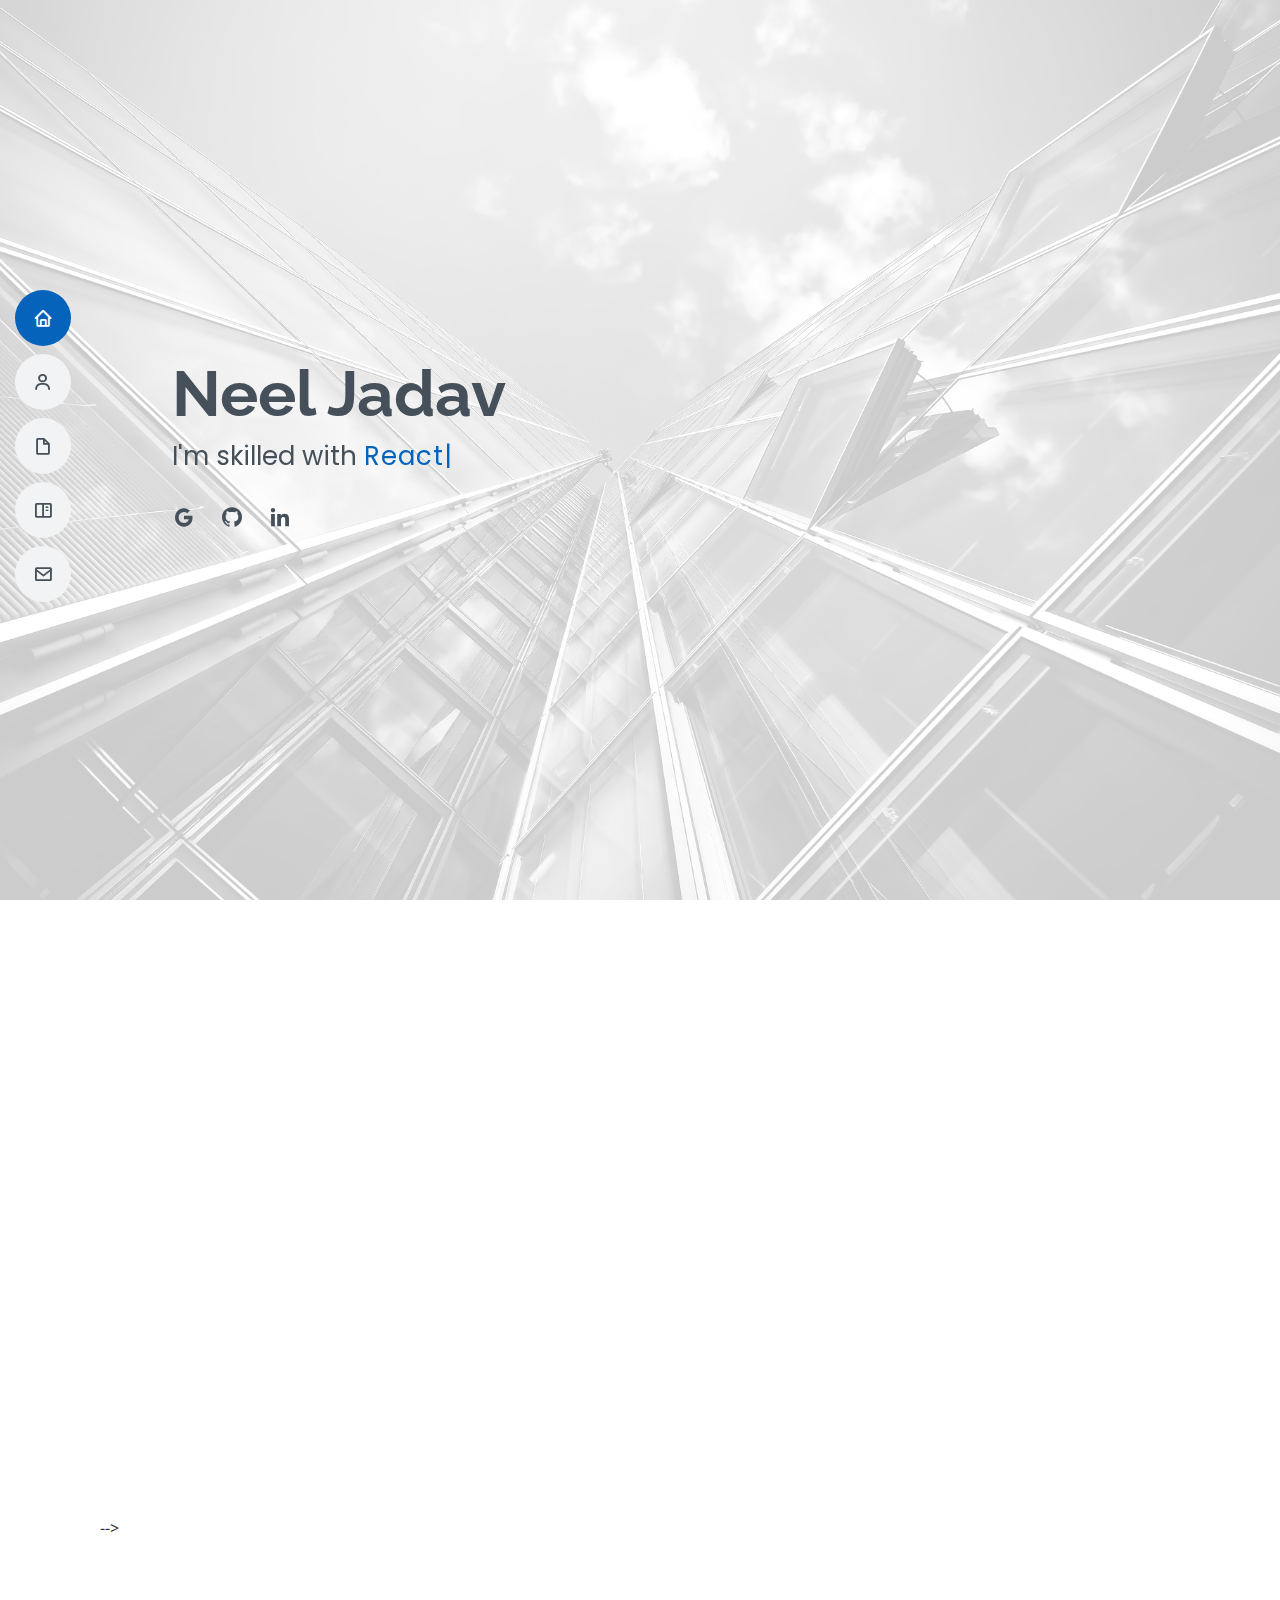
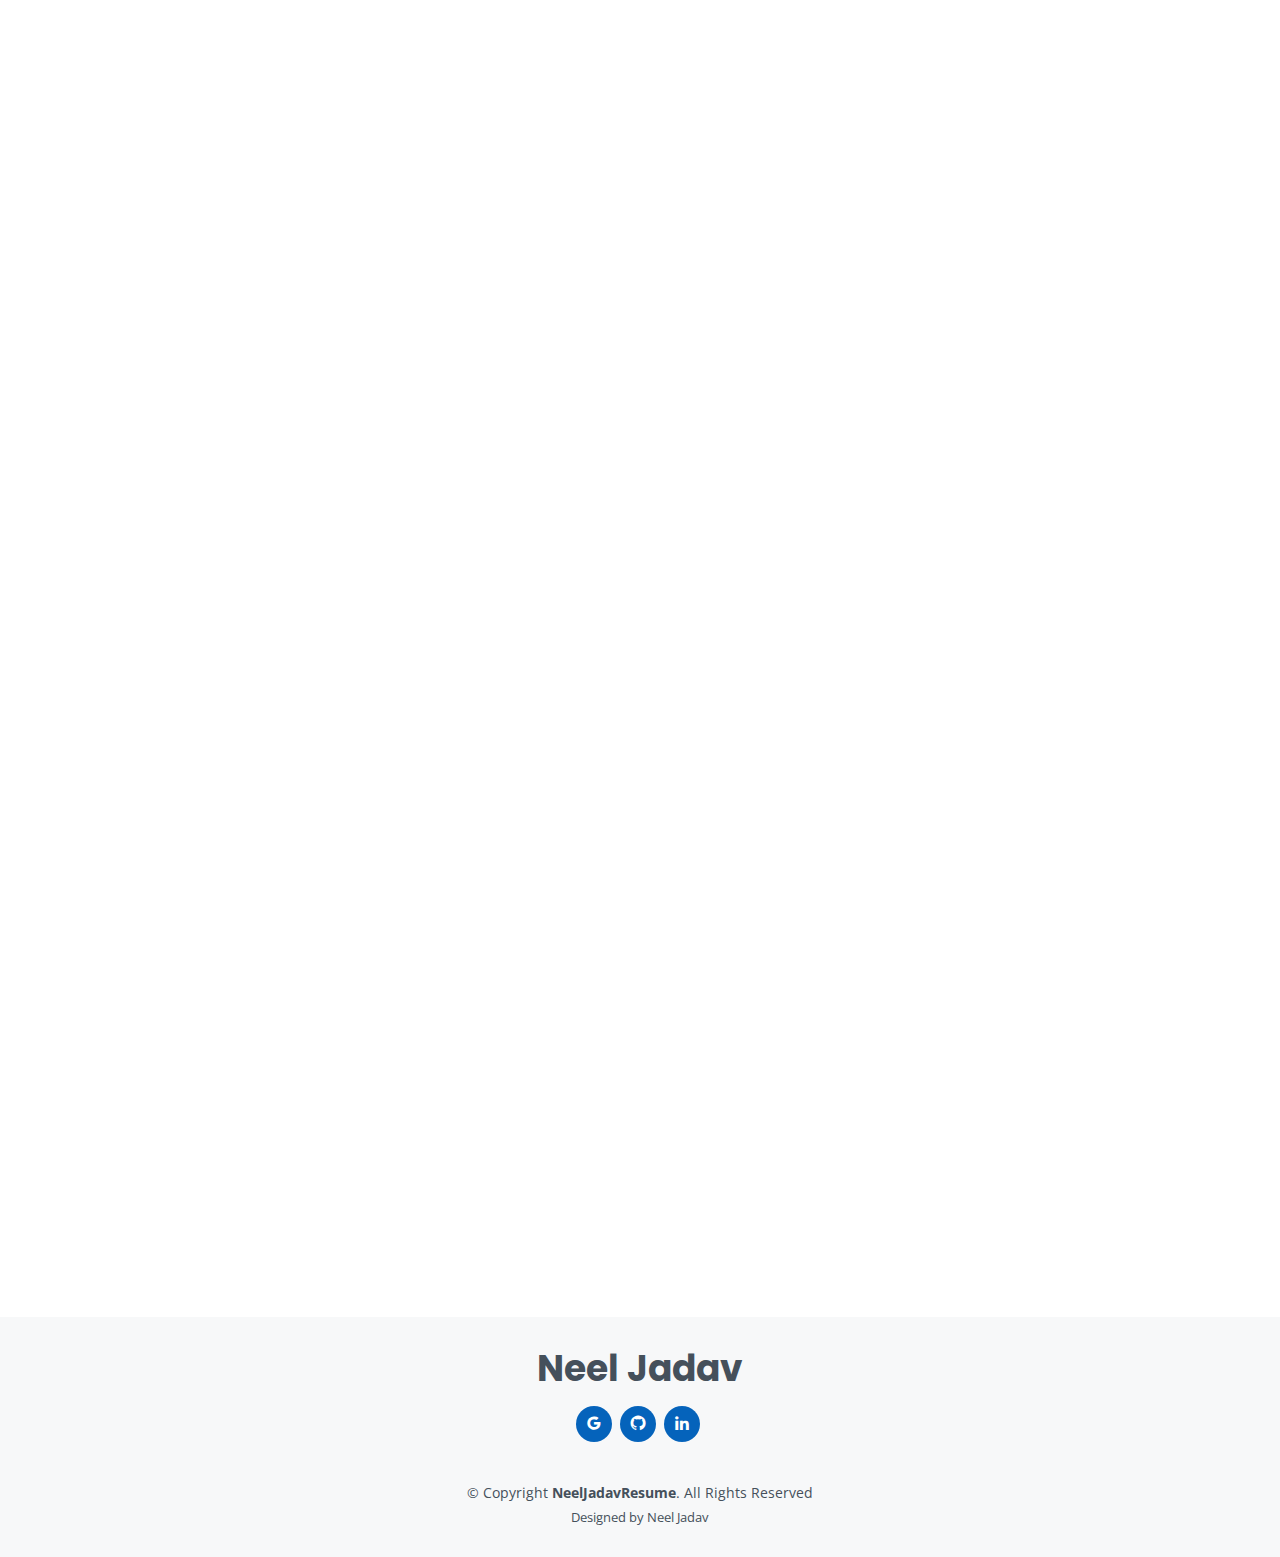
==== commit 9d205086: "changes" ====
--- a/index.html
+++ b/index.html
@@ -48,7 +48,7 @@
         <li><a href="#hero" class="nav-link scrollto active"><i class="bx bx-home"></i> <span>Home</span></a></li>
         <li><a href="#about" class="nav-link scrollto"><i class="bx bx-user"></i> <span>About</span></a></li>
         <li><a href="#resume" class="nav-link scrollto"><i class="bx bx-file-blank"></i> <span>Resume</span></a></li>
-        <li><a href="#portfolio" class="nav-link scrollto"><i class="bx bx-book-content"></i> <span>Portfolio</span></a></li>
+        <li><a href="#portfolio" class="nav-link scrollto"><i class="bx bx-book-content"></i> <span>Project</span></a></li>
         <li><a href="#contact" class="nav-link scrollto"><i class="bx bx-envelope"></i> <span>Contact</span></a></li>
       </ul>
     </nav><!-- .nav-menu -->
@@ -82,14 +82,13 @@
 
         <div class="row">
           <div class="col-lg-4">
-            <img src="assets/img/neelProfile.jpg" class="img-fluid" alt="">
+            <img src="assets/img/profileNeel.jpeg" class="img-fluid" alt="">
           </div>
 
           <div class="col-lg-7 pt-4 pt-lg-0 content">
-            <h3>Full-Stack Software Engineer</h3>
-            <p class="fst-italic">
-              I have developed multiple projects from scratch, carrying the development of its' back-end and front-end codebases.
-            </p>
+            <br>
+            <h3>Personal Information</h3>
+            <br>
             <div class="row">
               <div class="col-lg-6">
                 <ul>
@@ -108,6 +107,10 @@
                 </ul>
               </div>
             </div>
+            <br>
+            <p>
+              Diligent software developer with individually developed multiple projects and having one year of experience in application development. Additionally, by being an active member of CESA (Computer Engineering Student Association), I have enhanced my management & soft skills through organizing technical & non-technical events during my undergraduate. Eager to join Canadian workplace to enhance my skillset and deliver efficient solutions working with the team.
+            </p>
             <!-- <p>
               Officiis eligendi itaque labore et dolorum mollitia officiis optio vero. Quisquam sunt adipisci omnis et ut. Nulla accusantium dolor incidunt officia tempore. Et eius omnis.
               Cupiditate ut dicta maxime officiis quidem quia. Sed et consectetur qui quia repellendus itaque neque. Aliquid amet quidem ut quaerat cupiditate. Ab et eum qui repellendus omnis culpa magni laudantium dolores.
@@ -277,7 +280,7 @@
               <p><em>Surat, Gujarat, India </em></p>
               <ul>
                 <li>Modified UI design of client’s existing FoodDelivery application.</li>
-                <li>Solved functional errors in the application and present solutions as per requirements.</li>
+                <li>Solved existing functional errors in the application and provided solutions as per requirements.</li>
                 <li>Daily standup meeting with client for updates and additional requirements.</li>
               </ul>
             </div>
